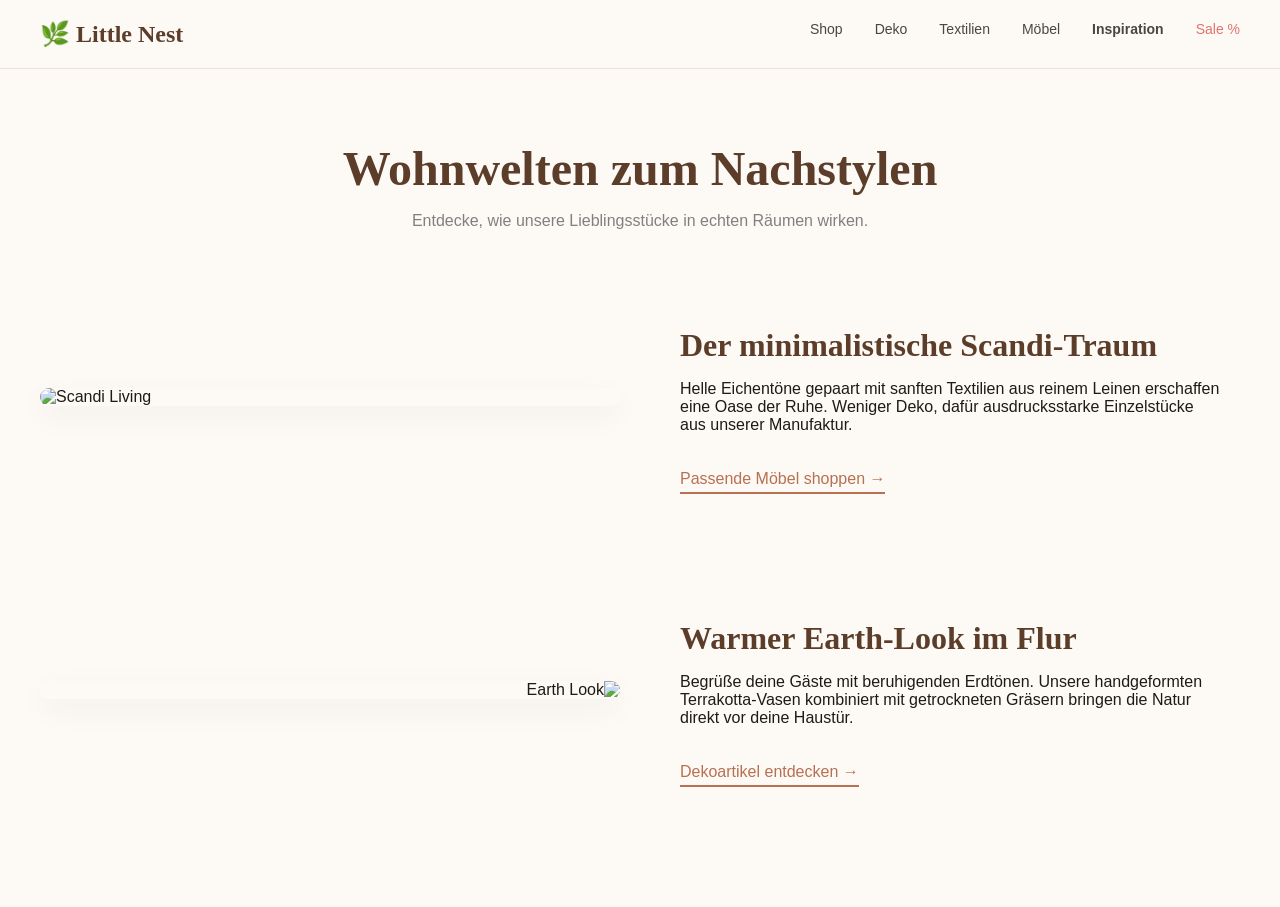
==== inspiration.html @ 3b0c5574 "Create inspiration.html with layout and styles Added HTML structure and styling for the inspiration " ====
<!DOCTYPE html>
<html lang="de">
<head>
  <meta charset="UTF-8">
  <title>Little Nest – Raum-Inspirationen</title>
  <style>
    :root { --sand:#F4EDE3; --linen:#EDE3D7; --clay:#B87050; --bark:#5C3D2A; --ink:#1E1A17; --white:#FDFAF6; --display:'Cormorant Garamond',serif; --body:'DM Sans',sans-serif; }
    body { font-family: var(--body); background: var(--white); color: var(--ink); margin:0; }
    .container { max-width: 1200px; margin: 0 auto; padding: 40px 24px; }
    .navbar { background: var(--white); border-bottom: 1px solid var(--linen); padding: 20px 0; }
    .navbar .container { display:flex; justify-content:space-between; padding:0 24px; }
    .logo { font-family: var(--display); font-size: 1.5rem; color: var(--bark); text-decoration:none; font-weight:600;}
    .nav-links { display:flex; list-style:none; gap:32px; margin:0;}
    .nav-links a { text-decoration:none; color:var(--ink); font-size:14px; opacity:0.8;}
    
    h1 { font-family: var(--display); font-size: 3rem; color: var(--bark); text-align:center; margin-bottom:10px; }
    .sub { text-align:center; color:gray; margin-bottom:50px; }

    .inspo-row { display: grid; grid-template-columns: 1fr 1fr; gap: 40px; margin-bottom: 60px; align-items: center;}
    .inspo-row img { width:100%; border-radius:16px; box-shadow:0 10px 30px rgba(0,0,0,0.05); }
    .inspo-text { padding: 20px; }
    .inspo-text h2 { font-family: var(--display); font-size: 2rem; color: var(--bark); margin-bottom: 14px; }
    .btn-link { display: inline-block; margin-top: 20px; color: var(--clay); font-weight: 500; text-decoration: none; border-bottom: 2px solid var(--clay); padding-bottom: 4px; }
    
    @media(max-width: 768px) { .inspo-row { grid-template-columns: 1fr; } }
  </style>
</head>
<body>

<nav class="navbar">
  <div class="container">
    <a href="index.html" class="logo">🌿 Little Nest</a>
    <ul class="nav-links">
      <li><a href="shop.html">Shop</a></li>
      <li><a href="shop.html?cat=deko">Deko</a></li>
      <li><a href="shop.html?cat=textilien">Textilien</a></li>
      <li><a href="shop.html?cat=moebel">Möbel</a></li>
      <li><a href="inspiration.html"><b>Inspiration</b></a></li>
      <li><a href="sale.html" style="color:#d9534f;">Sale %</a></li>
    </ul>
  </div>
</nav>

<div class="container">
  <h1>Wohnwelten zum Nachstylen</h1>
  <p class="sub">Entdecke, wie unsere Lieblingsstücke in echten Räumen wirken.</p>

  <!-- Look 1 -->
  <div class="inspo-row">
    <img src="https://images.unsplash.com/photo-1513519245088-0e12902e35ca?w=700" alt="Scandi Living">
    <div class="inspo-text">
      <h2>Der minimalistische Scandi-Traum</h2>
      <p>Helle Eichentöne gepaart mit sanften Textilien aus reinem Leinen erschaffen eine Oase der Ruhe. Weniger Deko, dafür ausdrucksstarke Einzelstücke aus unserer Manufaktur.</p>
      <a href="shop.html?cat=moebel" class="btn-link">Passende Möbel shoppen →</a>
    </div>
  </div>

  <!-- Look 2 -->
  <div class="inspo-row" style="direction: rtl;">
    <div class="inspo-text" style="direction: ltr;">
      <h2>Warmer Earth-Look im Flur</h2>
      <p>Begrüße deine Gäste mit beruhigenden Erdtönen. Unsere handgeformten Terrakotta-Vasen kombiniert mit getrockneten Gräsern bringen die Natur direkt vor deine Haustür.</p>
      <a href="shop.html?cat=deko" class="btn-link">Dekoartikel entdecken →</a>
    </div>
    <img src="https://images.unsplash.com/photo-1600489000022-c2086d79f9d4?w=700" alt="Earth Look">
  </div>
</div>

</body>
</html>
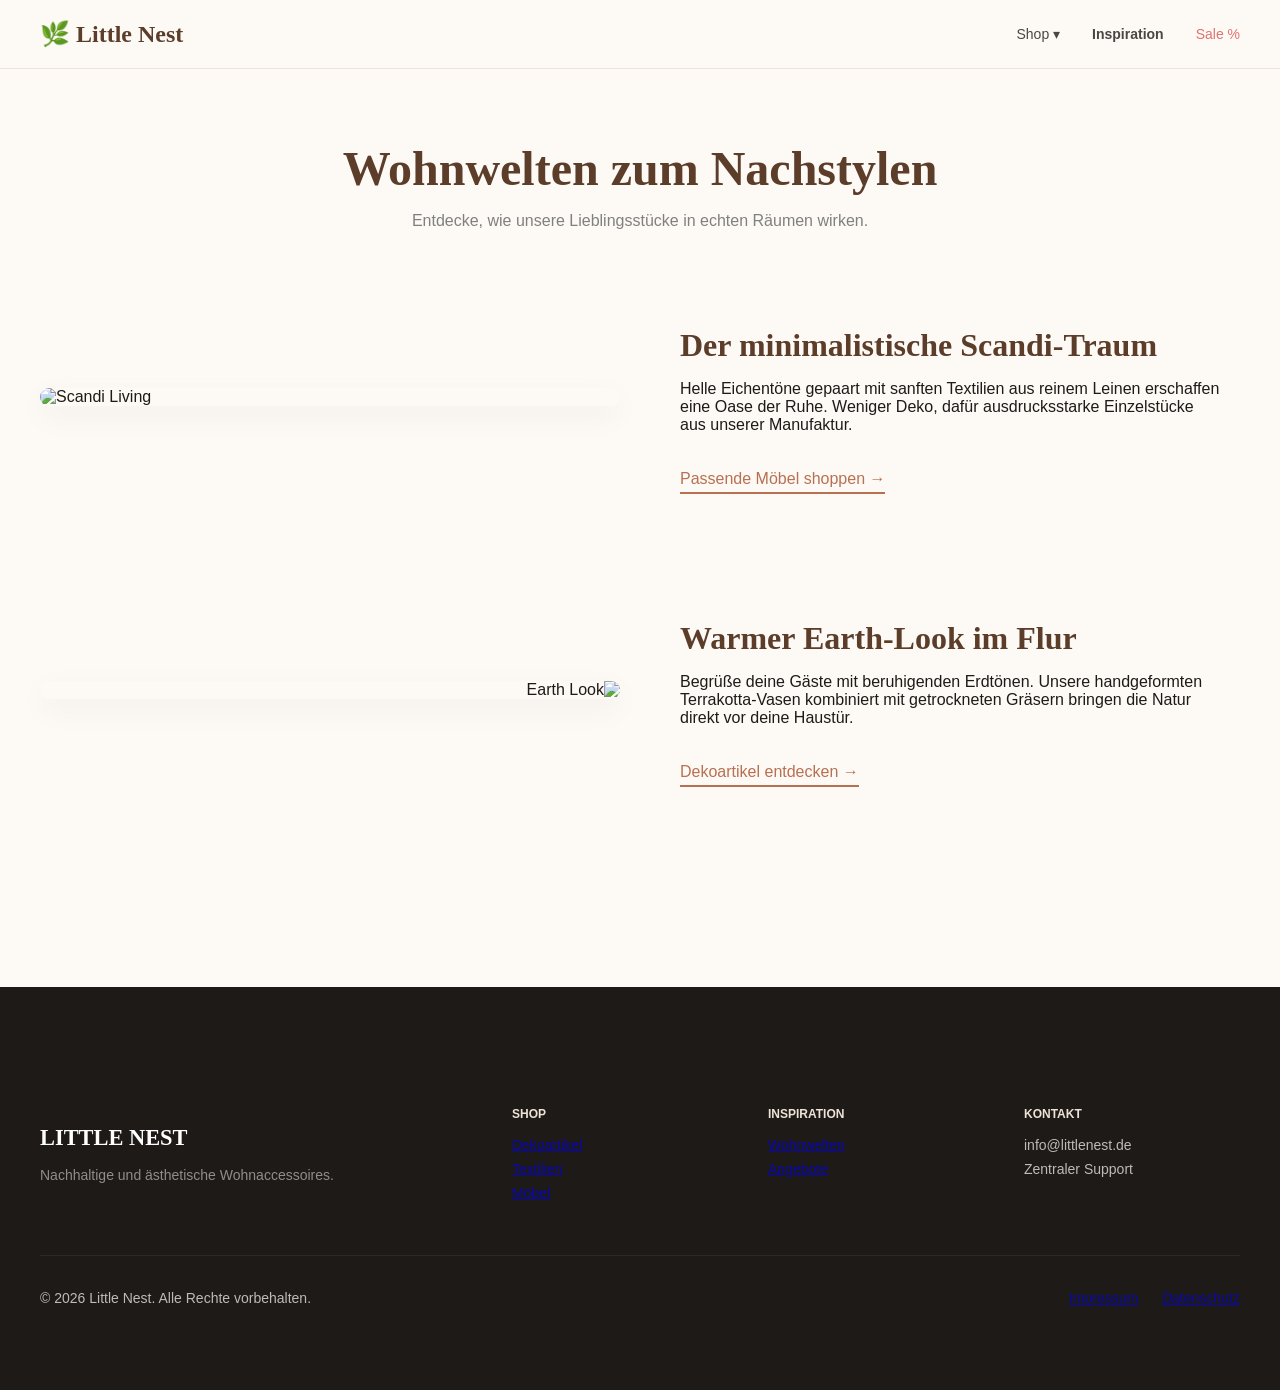
==== commit d9aa171e: "Update inspiration.html" ====
--- a/inspiration.html
+++ b/inspiration.html
@@ -2,16 +2,39 @@
 <html lang="de">
 <head>
   <meta charset="UTF-8">
+  <meta name="viewport" content="width=device-width, initial-scale=1.0">
   <title>Little Nest – Raum-Inspirationen</title>
   <style>
     :root { --sand:#F4EDE3; --linen:#EDE3D7; --clay:#B87050; --bark:#5C3D2A; --ink:#1E1A17; --white:#FDFAF6; --display:'Cormorant Garamond',serif; --body:'DM Sans',sans-serif; }
     body { font-family: var(--body); background: var(--white); color: var(--ink); margin:0; }
     .container { max-width: 1200px; margin: 0 auto; padding: 40px 24px; }
+    
+    /* NAVBAR & DROPDOWN */
     .navbar { background: var(--white); border-bottom: 1px solid var(--linen); padding: 20px 0; }
-    .navbar .container { display:flex; justify-content:space-between; padding:0 24px; }
+    .navbar .container { display:flex; justify-content:space-between; padding:0 24px; align-items: center;}
     .logo { font-family: var(--display); font-size: 1.5rem; color: var(--bark); text-decoration:none; font-weight:600;}
-    .nav-links { display:flex; list-style:none; gap:32px; margin:0;}
+    .nav-links { display:flex; list-style:none; gap:32px; margin:0; padding:0;}
+    .nav-links li{position:relative;}
     .nav-links a { text-decoration:none; color:var(--ink); font-size:14px; opacity:0.8;}
+    .nav-links a:hover { opacity:1; }
+    
+    .dropdown-menu {
+      display: none;
+      position: absolute;
+      top: 100%;
+      left: 0;
+      background: var(--white);
+      border: 1px solid var(--linen);
+      border-radius: 8px;
+      list-style: none;
+      padding: 10px 0;
+      min-width: 160px;
+      box-shadow: 0 8px 20px rgba(0,0,0,0.05);
+      z-index: 300;
+    }
+    .dropdown-menu li { width: 100%; }
+    .dropdown-menu li a { padding: 8px 20px; opacity: 0.8; white-space: nowrap; display: block;}
+    .nav-links li:hover .dropdown-menu { display: block; }
     
     h1 { font-family: var(--display); font-size: 3rem; color: var(--bark); text-align:center; margin-bottom:10px; }
     .sub { text-align:center; color:gray; margin-bottom:50px; }
@@ -22,7 +45,29 @@
     .inspo-text h2 { font-family: var(--display); font-size: 2rem; color: var(--bark); margin-bottom: 14px; }
     .btn-link { display: inline-block; margin-top: 20px; color: var(--clay); font-weight: 500; text-decoration: none; border-bottom: 2px solid var(--clay); padding-bottom: 4px; }
     
-    @media(max-width: 768px) { .inspo-row { grid-template-columns: 1fr; } }
+    /* FOOTER */
+    footer{background:var(--ink);color:white;padding:60px 0 30px;font-size:14px; margin-top: 80px;}
+    .footer-grid{display:grid;grid-template-columns:2fr repeat(3,1fr);gap:40px;}
+    .footer-col h5{color:var(--linen);margin-bottom:16px;text-transform:uppercase;font-size:12px;}
+    .footer-col ul{list-style:none; padding:0;}
+    .footer-col ul li{margin-bottom:8px;opacity:0.7;}
+    .footer-col ul li a:hover{opacity:1;color:var(--clay);}
+    
+    .footer-bottom {
+      margin-top: 40px;
+      padding-top: 20px;
+      border-top: 1px solid rgba(237, 227, 215, 0.1);
+      display: flex;
+      justify-content: space-between;
+      align-items: center;
+      flex-wrap: wrap;
+      gap: 16px;
+      opacity: 0.7;
+    }
+    .footer-legal-links { display: flex; gap: 24px; list-style: none; padding:0;}
+    .footer-legal-links a:hover { color: var(--clay); }
+    
+    @media(max-width: 768px) { .inspo-row { grid-template-columns: 1fr; } .footer-grid{grid-template-columns:1fr;} }
   </style>
 </head>
 <body>
@@ -31,10 +76,14 @@
   <div class="container">
     <a href="index.html" class="logo">🌿 Little Nest</a>
     <ul class="nav-links">
-      <li><a href="shop.html">Shop</a></li>
-      <li><a href="shop.html?cat=deko">Deko</a></li>
-      <li><a href="shop.html?cat=textilien">Textilien</a></li>
-      <li><a href="shop.html?cat=moebel">Möbel</a></li>
+      <li>
+        <a href="shop.html">Shop ▾</a>
+        <ul class="dropdown-menu">
+          <li><a href="shop.html?cat=deko">Deko</a></li>
+          <li><a href="shop.html?cat=textilien">Textilien</a></li>
+          <li><a href="shop.html?cat=moebel">Möbel</a></li>
+        </ul>
+      </li>
       <li><a href="inspiration.html"><b>Inspiration</b></a></li>
       <li><a href="sale.html" style="color:#d9534f;">Sale %</a></li>
     </ul>
@@ -45,7 +94,6 @@
   <h1>Wohnwelten zum Nachstylen</h1>
   <p class="sub">Entdecke, wie unsere Lieblingsstücke in echten Räumen wirken.</p>
 
-  <!-- Look 1 -->
   <div class="inspo-row">
     <img src="https://images.unsplash.com/photo-1513519245088-0e12902e35ca?w=700" alt="Scandi Living">
     <div class="inspo-text">
@@ -55,7 +103,6 @@
     </div>
   </div>
 
-  <!-- Look 2 -->
   <div class="inspo-row" style="direction: rtl;">
     <div class="inspo-text" style="direction: ltr;">
       <h2>Warmer Earth-Look im Flur</h2>
@@ -66,5 +113,46 @@
   </div>
 </div>
 
+<footer>
+  <div class="container">
+    <div class="footer-grid">
+      <div class="footer-col">
+        <h5 style="font-family:var(--display); font-size:1.4rem; color:white;">Little Nest</h5>
+        <p style="opacity:0.5; margin-top:10px;">Nachhaltige und ästhetische Wohnaccessoires.</p>
+      </div>
+      <div class="footer-col">
+        <h5>Shop</h5>
+        <ul>
+          <li><a href="shop.html?cat=deko">Dekoartikel</a></li>
+          <li><a href="shop.html?cat=textilien">Textilien</a></li>
+          <li><a href="shop.html?cat=moebel">Möbel</a></li>
+        </ul>
+      </div>
+      <div class="footer-col">
+        <h5>Inspiration</h5>
+        <ul>
+          <li><a href="inspiration.html">Wohnwelten</a></li>
+          <li><a href="sale.html">Angebote</a></li>
+        </ul>
+      </div>
+      <div class="footer-col">
+        <h5>Kontakt</h5>
+        <ul>
+          <li>info@littlenest.de</li>
+          <li>Zentraler Support</li>
+        </ul>
+      </div>
+    </div>
+    
+    <div class="footer-bottom">
+      <div>&copy; 2026 Little Nest. Alle Rechte vorbehalten.</div>
+      <ul class="footer-legal-links">
+        <li><a href="impressum.html">Impressum</a></li>
+        <li><a href="datenschutz.html">Datenschutz</a></li>
+      </ul>
+    </div>
+  </div>
+</footer>
+
 </body>
 </html>
